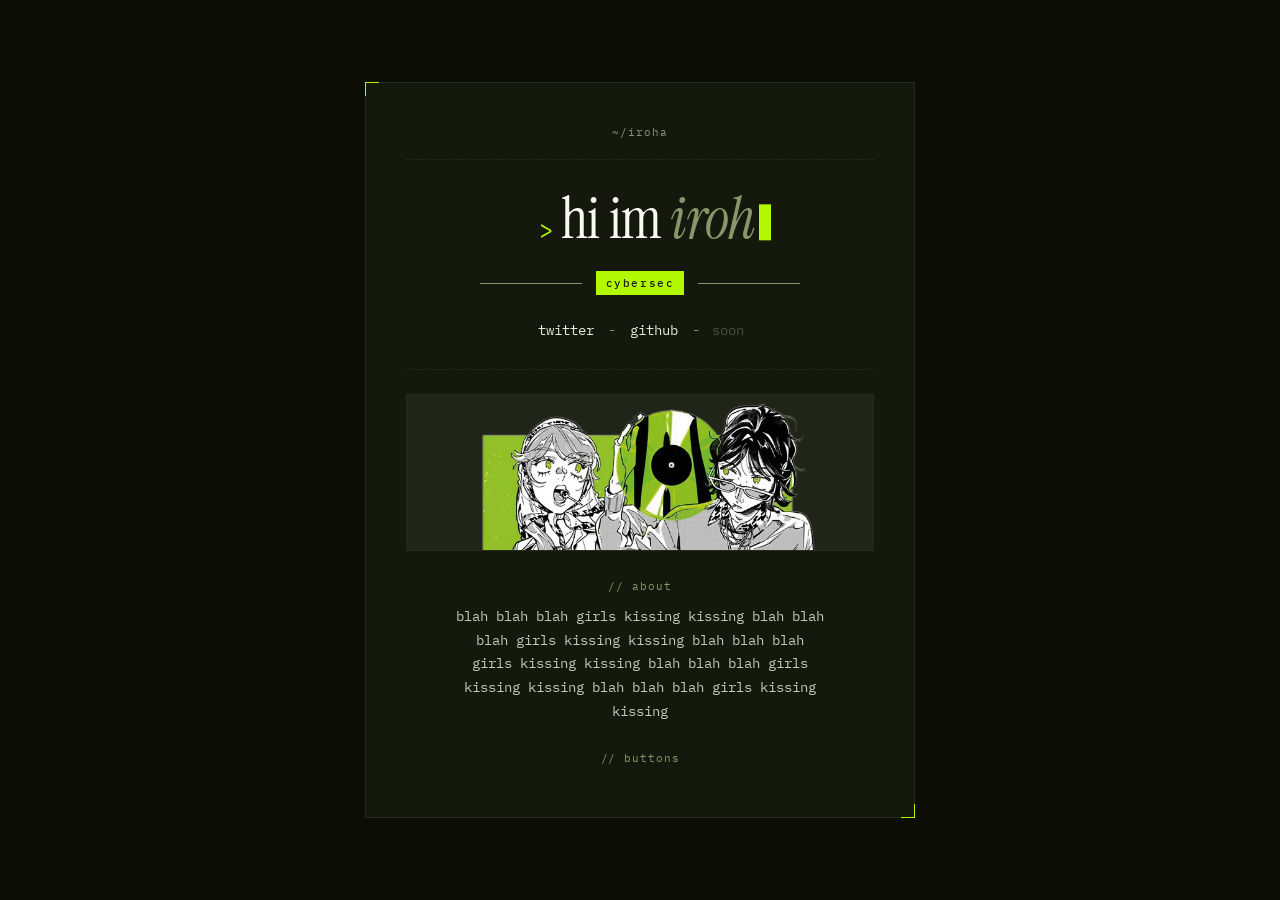
==== index.html @ 2f1595a5 "Add files via upload" ====
<!DOCTYPE html>
<html lang="en">
<head>
  <meta charset="UTF-8" />
  <meta name="viewport" content="width=device-width, initial-scale=1.0" />
  <title>iroha</title>
  <meta name="description" content="hi" />
  <link rel="preconnect" href="https://fonts.googleapis.com" />
  <link rel="preconnect" href="https://fonts.gstatic.com" crossorigin />
  <link
    href="https://fonts.googleapis.com/css2?family=IBM+Plex+Mono:ital,wght@0,400;0,500;1,400&family=Instrument+Serif:ital@0;1&display=swap"
    rel="stylesheet"
  />
  <link rel="stylesheet" href="styles.css" />
</head>
<body>
  <main class="card">
    <div class="card__frame" aria-hidden="true"></div>

    <header class="meta">
      <span>~/iroha</span>
    </header>

    <section class="intro">
      <h1 class="name">
        <span class="prompt" aria-hidden="true">></span> hi im
        <span class="visually-hidden">iroha</span><em class="type" aria-hidden="true"></em><span class="sp" aria-hidden="true"> </span><span class="caret" aria-hidden="true"></span>
      </h1>

      <p class="role">
        <span class="role__line" aria-hidden="true"></span>
        <span class="role__tag">cybersec</span>
        <span class="role__line" aria-hidden="true"></span>
      </p>
    </section>

    <nav class="links" aria-label="Links">
      <a href="https://x.com/ehroha" class="link">twitter</a><span class="sep" aria-hidden="true">-</span>
      <a href="https://github.com/iroha-sys" class="link">github</a><span class="sep" aria-hidden="true">-</span>
      <a href="" class="link-off">soon</a>
    </nav>

    <figure class="banner">
      <img src="babnner.png" width="1500" height="500" alt="banner">
    </figure>

    <section class="desc">
      <p class="desc__label">// about</p>
      <p class="desc__body">
        blah blah blah girls kissing kissing blah blah blah girls kissing kissing blah blah blah girls kissing kissing blah blah blah girls kissing kissing blah blah blah girls kissing kissing
      </p>
    </section>

    <section class="buttons">
      <p class="buttons__label">// buttons</p>

      <div class="buttons__list" aria-label="Buttons">
        <!-- add buttons here ok -->

      </div>
    </section>
  </main>

  <script>
    (function () {
      var targey = document.querySelector(".type");
      var spaceeee = document.querySelector(".sp");
      var name = "iroha";

      function fancydancymagictype() {
        return 300 + (Math.random() * 2 - 1) * 100;
      }

      // reduced motion i think
      var reduce = window.matchMedia("(prefers-reduced-motion: reduce)").matches;

      if (!targey) return;

      function showSpace() {
        if (spaceeee) spaceeee.style.display = "";
      }

      if (reduce) {
        targey.textContent = name;
        showSpace();
        return;
      }

      if (spaceeee) spaceeee.style.display = "none";

      var i = 0;
      (function type() {
        if (i < name.length) {
          i += 1;
          targey.textContent = name.slice(0, i);
          setTimeout(type, fancydancymagictype());
        } else {
          setTimeout(showSpace, fancydancymagictype());
        }
      })();
    })();
  </script>
</body>
</html>
---- styles.css ----
:root {
  --lime: #b2f802;
  --olive: #89966a;
  --cream: #f8fbef;
  --ink: #1a1d0e;

  --bg: #0c0e06;
  --panel: #15180c;
  --line: rgba(248, 251, 239, 0.08);
  --text: #e6ead8;
  --muted: #8d937a;

  --mono: "IBM Plex Mono", ui-monospace, "Cascadia Code", Consolas, monospace;
  --serif: "Instrument Serif", "Iowan Old Style", Georgia, serif;
}

*,
*::before,
*::after {
  box-sizing: border-box;
}

html {
  height: 100%;

  /* scrollbar */
  scrollbar-width: thin;
  scrollbar-color: var(--olive) var(--bg);
}

body {
  margin: 0;
  min-height: 100%;
  display: flex;
  flex-direction: column;
  align-items: center;
  padding: clamp(20px, 5vw, 64px);

  background: var(--bg);
  color: var(--text);
  font-family: var(--mono);
  font-size: 14px;
  line-height: 1.65;
  -webkit-font-smoothing: antialiased;
  overflow-x: hidden;
}

/* card shit here */
.card {
  position: relative;
  box-sizing: border-box;
  width: 100%;
  /* 5 badges + gaps + side padding, but never wider than the screen */
  max-width: calc(5 * 88px + 4 * 6px + 6px + 2 * clamp(18px, 4vw, 40px));
  /* auto margins centre it vertically without clipping the top when the
     card is taller than the screen (flex centring would cut it off) */
  margin: auto 0;
  padding: clamp(18px, 4vw, 40px);
  text-align: center;
  background: var(--panel);
  border: 1px solid var(--line);
}

.card__frame {
  position: absolute;
  inset: -1px;
  pointer-events: none;
  background:
    linear-gradient(var(--lime), var(--lime)) top left / 14px 1px no-repeat,
    linear-gradient(var(--lime), var(--lime)) top left / 1px 14px no-repeat,
    linear-gradient(var(--lime), var(--lime)) bottom right / 14px 1px no-repeat,
    linear-gradient(var(--lime), var(--lime)) bottom right / 1px 14px no-repeat;
}

/* meta */
.meta {
  display: flex;
  justify-content: center;
  align-items: center;
  font-size: 11px;
  letter-spacing: 0.08em;
  color: var(--muted);
  padding-bottom: 18px;
  border-bottom: 1px dashed var(--line);
}

/* introoo */
.intro {
  padding: 28px 0 22px;
  text-align: center;
}

.name {
  margin: 0;
  font-family: var(--serif);
  font-weight: 400;
  font-size: clamp(30px, 8vw, 58px);
  line-height: 1.06;
  letter-spacing: -0.015em;
  color: var(--cream);
  text-align: center;
}

.prompt {
  font-family: var(--mono);
  font-size: 0.42em;
  color: var(--lime);
  transform: translateY(-0.15em);
}

/* uhhhh */
.name em {
  font-style: italic;
  color: var(--olive);
  white-space: pre;
}

.caret {
  display: inline-block;
  width: 0.2em;
  height: 0.62em;
  /* thanks claude for helping me finetune these margins <3 */
  margin-left: 0.06em;
  margin-right: -0.51em; 
  background: var(--lime);
  transform: translateY(0.04em);
  animation: blink 1.1s steps(1) infinite;
}

.sp {
  white-space: pre;
}

/* yes */
.visually-hidden {
  position: absolute;
  width: 1px;
  height: 1px;
  margin: -1px;
  padding: 0;
  overflow: hidden;
  clip: rect(0 0 0 0);
  white-space: nowrap;
  border: 0;
}

/* role lines */
.role {
  margin: 22px 0 0;
  display: flex;
  align-items: center;
  justify-content: center;
  gap: 14px;
  max-width: 320px;
  margin-left: auto;
  margin-right: auto;
  font-size: 12.5px;
}

.role__tag {
  display: inline-block;
  padding: 3px 10px;
  color: var(--ink);
  background: var(--lime);
  font-weight: 500;
  letter-spacing: 0.14em;
  font-size: 11px;
}

.role__line {
  flex: 1;
  min-width: 24px;
  height: 1px;
  background: var(--olive);
}

.role__sub {
  color: var(--muted);
  font-style: italic;
  font-size: 12.5px;
}

/* links/navbar */
.links {
  display: flex;
  flex-wrap: wrap;
  align-items: center;
  justify-content: center;
  gap: 10px 12px;
  padding-bottom: 24px;
  /* border-top: 1px dashed var(--line); */
  border-bottom: 1px dashed var(--line);
}

.link {
  position: relative;
  color: var(--text);
  text-decoration: none;
  font-size: 14px;
  padding: 2px;
  transition: color 0.18s ease;
}

.link::before {
  content: "";
  position: absolute;
  left: 2px;
  bottom: 0;
  height: 1px;
  width: 0;
  background: var(--lime);
  transition: width 0.25s ease;
}

.link:hover,
.link:focus-visible {
  color: var(--lime);
  outline: none;
}

.link:hover::before,
.link:focus-visible::before {
  width: calc(100% - 4px);
}

.sep {
  color: var(--olive);
  user-select: none;
}

.link-off {
  color: var(--muted);
  opacity: 0.45;
  text-decoration: none;
  cursor: not-allowed;
  pointer-events: none;
}

.link-off::before {
  display: none;
}

.link-off:hover,
.link-off:focus-visible {
  color: var(--muted);
  outline: none;
}

/* banner image */
.banner {
  margin: 24px 0 0;
  border: 1px solid var(--line);
  line-height: 0;
}

.banner img {
  display: block;
  width: 100%;
  height: auto;
  aspect-ratio: 3 / 1;
  object-fit: cover;
}

/* main shit */
.desc {
  padding-top: 26px;
  text-align: center;
}

.desc__label {
  margin: 0 0 10px;
  font-size: 11px;
  letter-spacing: 0.08em;
  color: var(--olive);
}

.desc__body {
  margin: 0 auto;
  max-width: 46ch;
  color: #c6cbb6;
  font-size: 13.5px;
  line-height: 1.75;
}

/* 88x31 thingies */
.buttons {
  padding-top: 26px;
  text-align: center;
}

.buttons__label {
  margin: 0 0 10px;
  font-size: 11px;
  letter-spacing: 0.08em;
  color: var(--olive);
}

.buttons__list {
  display: flex;
  flex-wrap: wrap;
  gap: 6px;
  justify-content: center;
}

.badge {
  display: block;
  flex: 0 0 auto;
  width: 88px;
  height: 31px;
  line-height: 0;
  text-decoration: none;
}

.badge svg,
.badge img {
  display: block;
  width: 88px;
  height: 31px;
  image-rendering: pixelated;
  border: 0;
}

.badge:hover,
.badge:focus-visible {
  outline: 1px solid var(--lime);
  outline-offset: 1px;
}

/* blink blink */
@keyframes blink {
  0%, 55% {
    opacity: 1;
  }
  56%, 100% {
    opacity: 0;
  }
}

@media (prefers-reduced-motion: reduce) {
  .caret {
    animation: none;
  }
  .link,
  .link::before {
    transition: none;
  }
}

/* tiny devices */
@media (max-width: 480px) {
  .meta {
    font-size: 10px;
  }
}
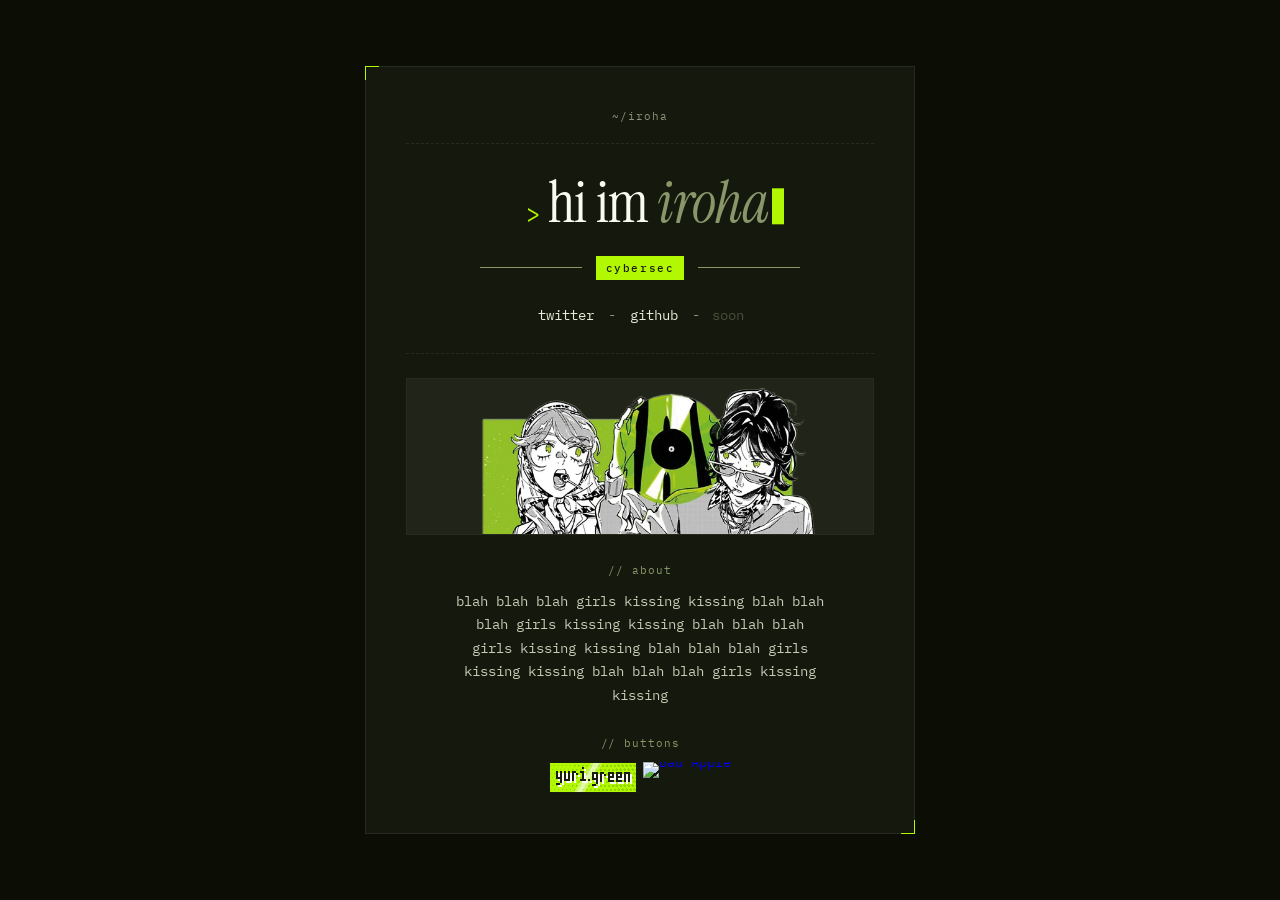
==== commit fe8ba552: "deploy" ====
--- a/index.html
+++ b/index.html
@@ -55,8 +55,9 @@
       <p class="buttons__label">// buttons</p>
 
       <div class="buttons__list" aria-label="Buttons">
+        <a class="badge" href="#" role="button" title="click to copy my button" data-copy="<a href=&quot;https://yuri.green&quot;><img src=&quot;https://yuri.green/buttons/88x31.gif&quot; width=&quot;88&quot; height=&quot;31&quot;  style=&quot;image-rendering: pixelated;&quot; alt=&quot;iroha&quot;></a>" onclick="navigator.clipboard.writeText(this.dataset.copy).then(()=>{this.title='copied!';this.style.outline='1px solid #b2f802';setTimeout(()=>{this.title='click to copy my button';this.style.outline=''},1200)});return false"><img src="/buttons/88x31.gif" width="88" height="31" style="image-rendering: pixelated;" alt="iroha"></a>
         <!-- add buttons here ok -->
-
+        <a class="badge" href="https://yuri.green/badapple"><img src="https://yuri.green/buttons/iroha_bad_apple.gif" width="88" height="31" style="image-rendering: pixelated;" alt="Bad Apple"></a>
       </div>
     </section>
   </main>
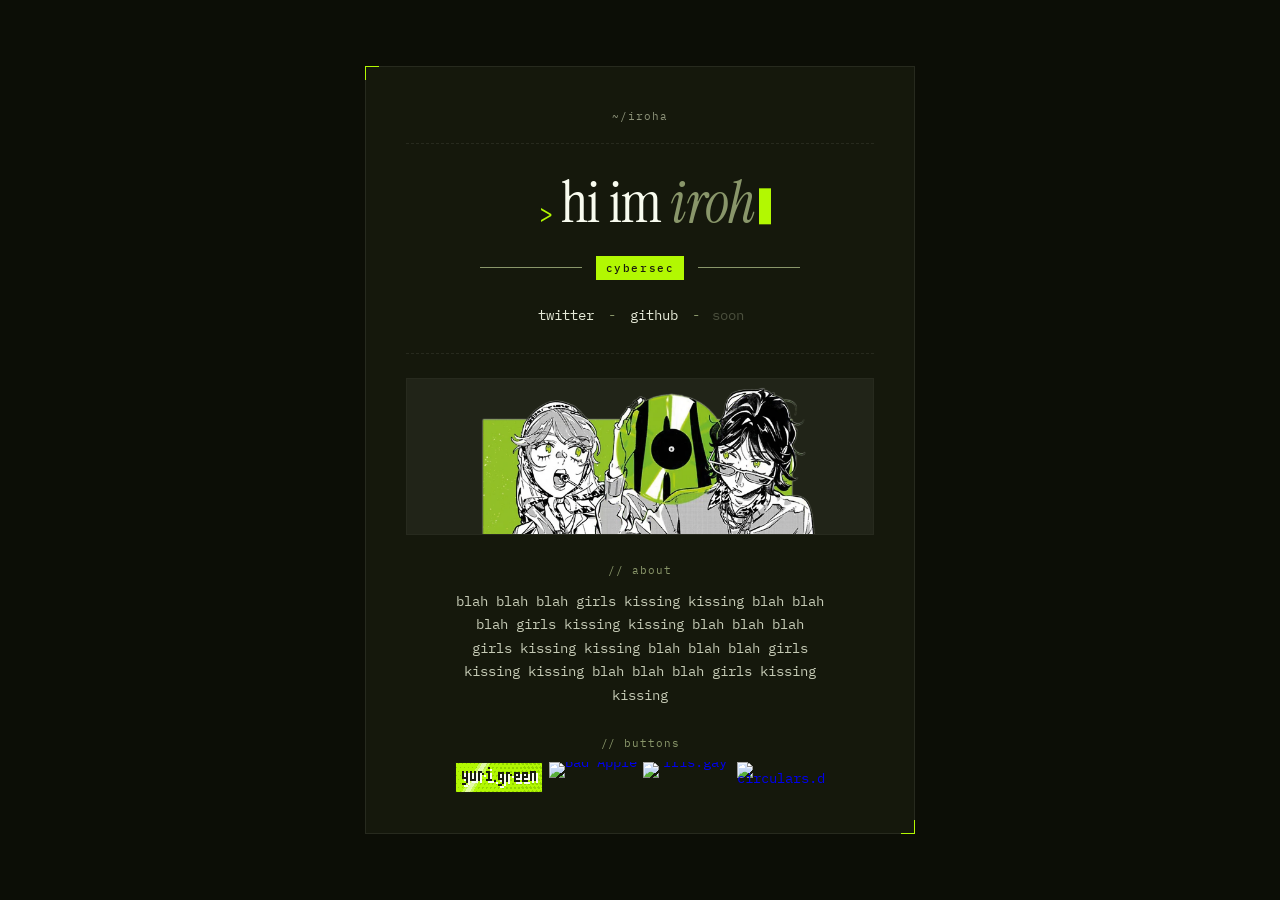
==== commit 20deb8dd: "add moar buttons :P" ====
--- a/index.html
+++ b/index.html
@@ -58,6 +58,8 @@
         <a class="badge" href="#" role="button" title="click to copy my button" data-copy="<a href=&quot;https://yuri.green&quot;><img src=&quot;https://yuri.green/buttons/88x31.gif&quot; width=&quot;88&quot; height=&quot;31&quot;  style=&quot;image-rendering: pixelated;&quot; alt=&quot;iroha&quot;></a>" onclick="navigator.clipboard.writeText(this.dataset.copy).then(()=>{this.title='copied!';this.style.outline='1px solid #b2f802';setTimeout(()=>{this.title='click to copy my button';this.style.outline=''},1200)});return false"><img src="/buttons/88x31.gif" width="88" height="31" style="image-rendering: pixelated;" alt="iroha"></a>
         <!-- add buttons here ok -->
         <a class="badge" href="https://yuri.green/badapple"><img src="https://yuri.green/buttons/iroha_bad_apple.gif" width="88" height="31" style="image-rendering: pixelated;" alt="Bad Apple"></a>
+        <a class="badge" href="https://iris.gay/"><img src="https://iris.gay/images/88x31/eye.png" width="88" height="31" style="image-rendering: pixelated;" alt="Iris.gay"></a>
+        <a class="badge" href="https://circulars.dev"><img src="/circular-88x31.gif" alt="circulars.dev" title="circulars.dev" style="image-rendering: pixelated;" width="88" height="31"></a>
       </div>
     </section>
   </main>
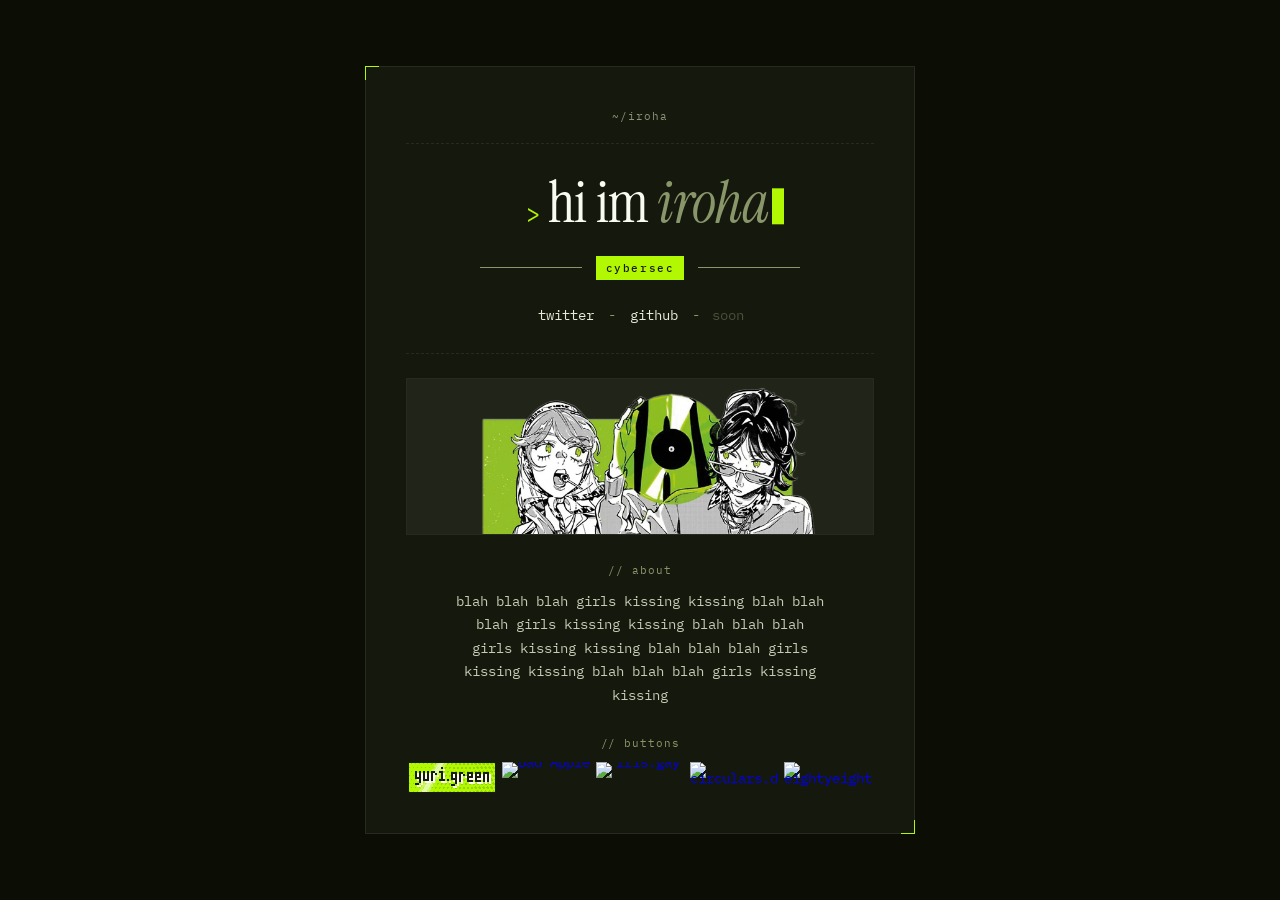
==== commit f4687b87: "hihi" ====
--- a/index.html
+++ b/index.html
@@ -59,7 +59,8 @@
         <!-- add buttons here ok -->
         <a class="badge" href="https://yuri.green/badapple"><img src="https://yuri.green/buttons/iroha_bad_apple.gif" width="88" height="31" style="image-rendering: pixelated;" alt="Bad Apple"></a>
         <a class="badge" href="https://iris.gay/"><img src="https://iris.gay/images/88x31/eye.png" width="88" height="31" style="image-rendering: pixelated;" alt="Iris.gay"></a>
-        <a class="badge" href="https://circulars.dev"><img src="/circular-88x31.gif" alt="circulars.dev" title="circulars.dev" style="image-rendering: pixelated;" width="88" height="31"></a>
+        <a class="badge" href="https://circulars.dev"><img src="https://circulars.dev/circular-88x31.gif" alt="circulars.dev" style="image-rendering: pixelated;" width="88" height="31"></a>
+        <a class="badge" href="https://eightyeightthirty.one/"><img src="https://eightyeightthirty.one/88x31.png" width="88" height="31" style="image-rendering: pixelated;" alt="eightyeightthirty.one"></a>
       </div>
     </section>
   </main>
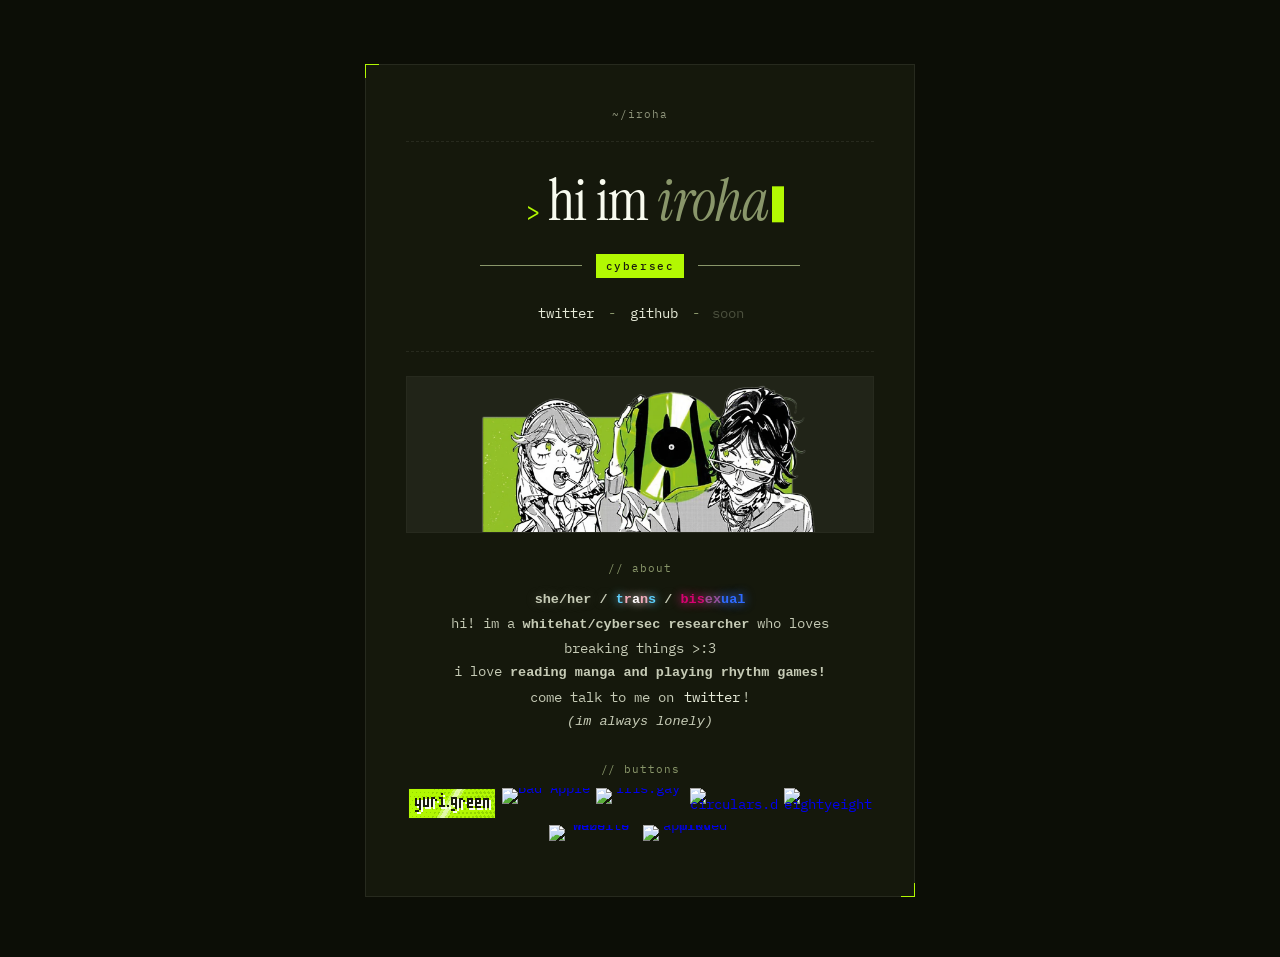
==== commit cf82b96c: "add music" ====
--- a/index.html
+++ b/index.html
@@ -47,8 +47,29 @@
     <section class="desc">
       <p class="desc__label">// about</p>
       <p class="desc__body">
-        blah blah blah girls kissing kissing blah blah blah girls kissing kissing blah blah blah girls kissing kissing blah blah blah girls kissing kissing blah blah blah girls kissing kissing
+        <b class="flags">she/her / <span class="w--trans"><span>t</span><span>r</span><span>a</span><span>n</span><span>s</span></span> / <span class="w--bi"><span>bis</span><span>ex</span><span>ual</span></span></b><br>
+        hi! im a <b>whitehat/cybersec researcher</b> who loves breaking things >:3<br>
+        i love <b>reading manga and playing rhythm games!</b><br>come talk to me on <a href="https://x.com/ehroha" class="link">twitter</a>!<br>
+        <i>(im always lonely)</i>
       </p>
+    </section>
+
+    <section class="now" id="now" aria-label="Now playing" hidden>
+      <p class="now__label" id="now-label">// now playing</p>
+
+      <div class="now__player" id="now-player">
+        <img class="now__art" id="now-art" alt="" width="44" height="44" loading="lazy" />
+        <div class="now__info">
+          <a class="now__title" id="now-title" target="_blank" rel="noopener"></a>
+          <span class="now__artist" id="now-artist"></span>
+          <span class="now__bar" aria-hidden="true"><span class="now__fill" id="now-fill"></span></span>
+        </div>
+      </div>
+
+      <details class="now__hist" id="now-hist" hidden>
+        <summary>history</summary>
+        <ol class="now__list" id="now-list"></ol>
+      </details>
     </section>
 
     <section class="buttons">
@@ -61,6 +82,9 @@
         <a class="badge" href="https://iris.gay/"><img src="https://iris.gay/images/88x31/eye.png" width="88" height="31" style="image-rendering: pixelated;" alt="Iris.gay"></a>
         <a class="badge" href="https://circulars.dev"><img src="https://circulars.dev/circular-88x31.gif" alt="circulars.dev" style="image-rendering: pixelated;" width="88" height="31"></a>
         <a class="badge" href="https://eightyeightthirty.one/"><img src="https://eightyeightthirty.one/88x31.png" width="88" height="31" style="image-rendering: pixelated;" alt="eightyeightthirty.one"></a>
+        <a class="badge" href="https://qwq.sh"><img src="https://qwq.sh/88x31/hazelcaffe.png" style="image-rendering: pixelated;" width="88" height="31" alt="Hazel's website"></a>
+        <a class="badge" href="https://en.wikipedia.org/wiki/Hatsune_Miku"><img src="https://yuri.green/buttons/miku.gif" width="88" height="31" style="image-rendering: pixelated;" alt="miku approved"></a>
+        
       </div>
     </section>
   </main>
@@ -104,5 +128,146 @@
       })();
     })();
   </script>
+
+  <script>
+    // now playing — polls naviapi every 15s, shows the last played track
+    // when nothing is playing, and puts the earlier tracks in a dropdown.
+    (function () {
+      var API = "https://stats.yuri.green/v1/now-playing";
+      var POLL_MS = 15000;
+
+      var root = document.getElementById("now");
+      if (!root) return;
+
+      var label = document.getElementById("now-label");
+      var player = document.getElementById("now-player");
+      var art = document.getElementById("now-art");
+      var title = document.getElementById("now-title");
+      var artist = document.getElementById("now-artist");
+      var fill = document.getElementById("now-fill");
+      var hist = document.getElementById("now-hist");
+      var list = document.getElementById("now-list");
+
+      var etag = null;
+      var state = null;
+
+      // the track shown in the player: the current one, or the newest scrobble
+      function current() {
+        if (!state) return null;
+        if (state.playing && state.track) return { track: state.track, idle: false };
+        if (state.recent && state.recent.length) return { track: state.recent[0], idle: true };
+        return null;
+      }
+
+      function render() {
+        var main = current();
+        if (!main) {
+          root.hidden = true;
+          return;
+        }
+        root.hidden = false;
+
+        var t = main.track;
+        player.classList.toggle("now__player--idle", main.idle);
+        label.textContent = main.idle ? "// last played" : "// now playing";
+
+        if (art.getAttribute("src") !== t.artwork) art.src = t.artwork;
+        art.alt = t.album ? t.album + " cover" : "";
+
+        title.textContent = t.title;
+        if (t.url) {
+          title.href = t.url;
+          title.target = "_blank";
+          title.rel = "noopener";
+        } else {
+          title.removeAttribute("href");
+        }
+        artist.textContent = t.artist;
+
+        renderHistory(main);
+        tick();
+      }
+
+      function renderHistory(main) {
+        var items = state.recent ? state.recent.slice() : [];
+
+        // the entry already shown in the player doesn't belong in the list
+        var skip = main.track;
+        items = items.filter(function (item) {
+          return !(item.title === skip.title && item.artist === skip.artist);
+        });
+
+        hist.hidden = items.length === 0;
+
+        list.replaceChildren.apply(
+          list,
+          items.map(function (item) {
+            var li = document.createElement("li");
+
+            var img = document.createElement("img");
+            img.src = item.artwork;
+            img.alt = "";
+            img.width = 28;
+            img.height = 28;
+            img.loading = "lazy";
+
+            var box = document.createElement("div");
+            box.className = "now__li";
+
+            var a = document.createElement("a");
+            a.className = "now__li-title";
+            a.textContent = item.title;
+            if (item.url) {
+              a.href = item.url;
+              a.target = "_blank";
+              a.rel = "noopener";
+            }
+
+            var s = document.createElement("span");
+            s.className = "now__li-artist";
+            s.textContent = item.artist;
+
+            box.append(a, s);
+            li.append(img, box);
+            return li;
+          })
+        );
+      }
+
+      // progress is a snapshot, so tick it locally from startedAt
+      function tick() {
+        var main = current();
+        var t = main && !main.idle ? main.track : null;
+        if (!t || !t.startedAt || !t.duration) {
+          fill.style.width = "0%";
+          return;
+        }
+        var elapsed = (Date.now() - Date.parse(t.startedAt)) / 1000;
+        var pct = Math.min(100, Math.max(0, (elapsed / t.duration) * 100));
+        fill.style.width = pct + "%";
+      }
+
+      async function poll() {
+        if (document.hidden) return;
+        try {
+          var res = await fetch(API, {
+            headers: etag ? { "If-None-Match": etag } : {},
+          });
+          if (res.status === 304) return;
+          if (!res.ok) return;
+          etag = res.headers.get("ETag");
+          state = await res.json();
+          render();
+        } catch (e) {
+          // keep whatever is on screen; the next poll will try again
+        }
+      }
+
+      setInterval(tick, 1000);
+      setInterval(poll, POLL_MS);
+      document.addEventListener("visibilitychange", poll);
+      poll();
+    })();
+  </script>
 </body>
 </html>
--- a/styles.css
+++ b/styles.css
@@ -276,10 +276,237 @@
 
 .desc__body {
   margin: 0 auto;
-  max-width: 46ch;
+  max-width: 50ch;
   color: #c6cbb6;
   font-size: 13.5px;
   line-height: 1.75;
+}
+
+/* pride flags, one solid colour per character (or per group) instead of a
+   gradient — wrap the word and colour the children by position.
+   trans: t / r / a / n / s   ·   bi: bis / ex / ual */
+.w--trans > span:nth-child(1) { color: #5bcefa; }
+.w--trans > span:nth-child(2) { color: #f5a9b8; }
+.w--trans > span:nth-child(3) { color: #ffffff; }
+.w--trans > span:nth-child(4) { color: #f5a9b8; }
+.w--trans > span:nth-child(5) { color: #5bcefa; }
+
+.w--bi > span:nth-child(1) { color: #d60270; }
+.w--bi > span:nth-child(2) { color: #9b4f96; }
+.w--bi > span:nth-child(3) { color: #0038a8; }
+
+/* glow so the flag colours stay readable on the dark card.
+   each character glows in its own colour, with a faint cream halo behind */
+.flags {
+  text-shadow: 0 0 12px rgba(248, 251, 239, 0.25);
+}
+
+.w--trans > span,
+.w--bi > span {
+  text-shadow:
+    0 0 10px currentColor,
+    0 0 12px rgba(248, 251, 239, 0.22);
+}
+
+/* the bi blue is the darkest of the lot, so it needs a brighter halo than
+   its own fill (and a lifted fill) to stay legible */
+.w--bi > span:nth-child(3) {
+  color: #2f6bff;
+  text-shadow:
+    0 0 10px rgba(47, 107, 255, 0.85),
+    0 0 14px rgba(120, 160, 255, 0.45);
+}
+
+/* now playing widget */
+.now {
+  padding-top: 26px;
+  text-align: center;
+}
+
+.now[hidden] {
+  display: none;
+}
+
+.now__label {
+  margin: 0 0 10px;
+  font-size: 11px;
+  letter-spacing: 0.08em;
+  color: var(--olive);
+}
+
+.now__player {
+  display: flex;
+  align-items: center;
+  gap: 10px;
+  padding: 8px;
+  text-align: left;
+  border: 1px solid var(--line);
+  background: rgba(248, 251, 239, 0.03);
+}
+
+.now__art {
+  flex: 0 0 auto;
+  display: block;
+  width: 44px;
+  height: 44px;
+  object-fit: cover;
+  border: 1px solid var(--line);
+  background: rgba(248, 251, 239, 0.06);
+}
+
+.now__info {
+  flex: 1;
+  min-width: 0;
+}
+
+.now__title,
+.now__artist {
+  display: block;
+  overflow: hidden;
+  white-space: nowrap;
+  text-overflow: ellipsis;
+}
+
+.now__title {
+  font-size: 12.5px;
+  color: var(--cream);
+  text-decoration: none;
+}
+
+.now__title:hover,
+.now__title:focus-visible {
+  color: var(--lime);
+  outline: none;
+}
+
+.now__artist {
+  font-size: 11px;
+  color: var(--muted);
+}
+
+.now__bar {
+  display: block;
+  margin-top: 7px;
+  height: 2px;
+  background: rgba(248, 251, 239, 0.12);
+}
+
+.now__fill {
+  display: block;
+  width: 0;
+  height: 100%;
+  background: var(--lime);
+}
+
+/* nothing playing: the newest scrobble, dimmed */
+.now__player--idle .now__art {
+  opacity: 0.55;
+}
+
+.now__player--idle .now__title {
+  color: var(--muted);
+}
+
+.now__player--idle .now__bar {
+  display: none;
+}
+
+/* history dropdown */
+.now__hist {
+  margin-top: 8px;
+  text-align: left;
+}
+
+.now__hist[hidden] {
+  display: none;
+}
+
+.now__hist > summary {
+  display: inline-flex;
+  align-items: center;
+  gap: 6px;
+  padding: 3px 0;
+  list-style: none;
+  cursor: pointer;
+  font-size: 11px;
+  letter-spacing: 0.06em;
+  color: var(--olive);
+}
+
+.now__hist > summary::-webkit-details-marker {
+  display: none;
+}
+
+.now__hist > summary::before {
+  content: "▸";
+  color: var(--lime);
+  font-size: 10px;
+}
+
+.now__hist[open] > summary::before {
+  content: "▾";
+}
+
+.now__hist > summary:hover,
+.now__hist > summary:focus-visible {
+  color: var(--text);
+  outline: none;
+}
+
+.now__list {
+  margin: 6px 0 0;
+  padding: 0;
+  list-style: none;
+  border: 1px solid var(--line);
+  background: rgba(248, 251, 239, 0.02);
+}
+
+.now__list li {
+  display: flex;
+  align-items: center;
+  gap: 8px;
+  padding: 6px 8px;
+}
+
+.now__list li + li {
+  border-top: 1px dashed var(--line);
+}
+
+.now__list img {
+  flex: 0 0 auto;
+  display: block;
+  width: 28px;
+  height: 28px;
+  object-fit: cover;
+  border: 1px solid var(--line);
+  background: rgba(248, 251, 239, 0.06);
+}
+
+.now__li {
+  min-width: 0;
+}
+
+.now__li-title,
+.now__li-artist {
+  display: block;
+  overflow: hidden;
+  white-space: nowrap;
+  text-overflow: ellipsis;
+}
+
+.now__li-title {
+  font-size: 11.5px;
+  color: var(--text);
+  text-decoration: none;
+}
+
+.now__li-title:hover {
+  color: var(--lime);
+}
+
+.now__li-artist {
+  font-size: 11px;
+  color: var(--muted);
 }
 
 /* 88x31 thingies */
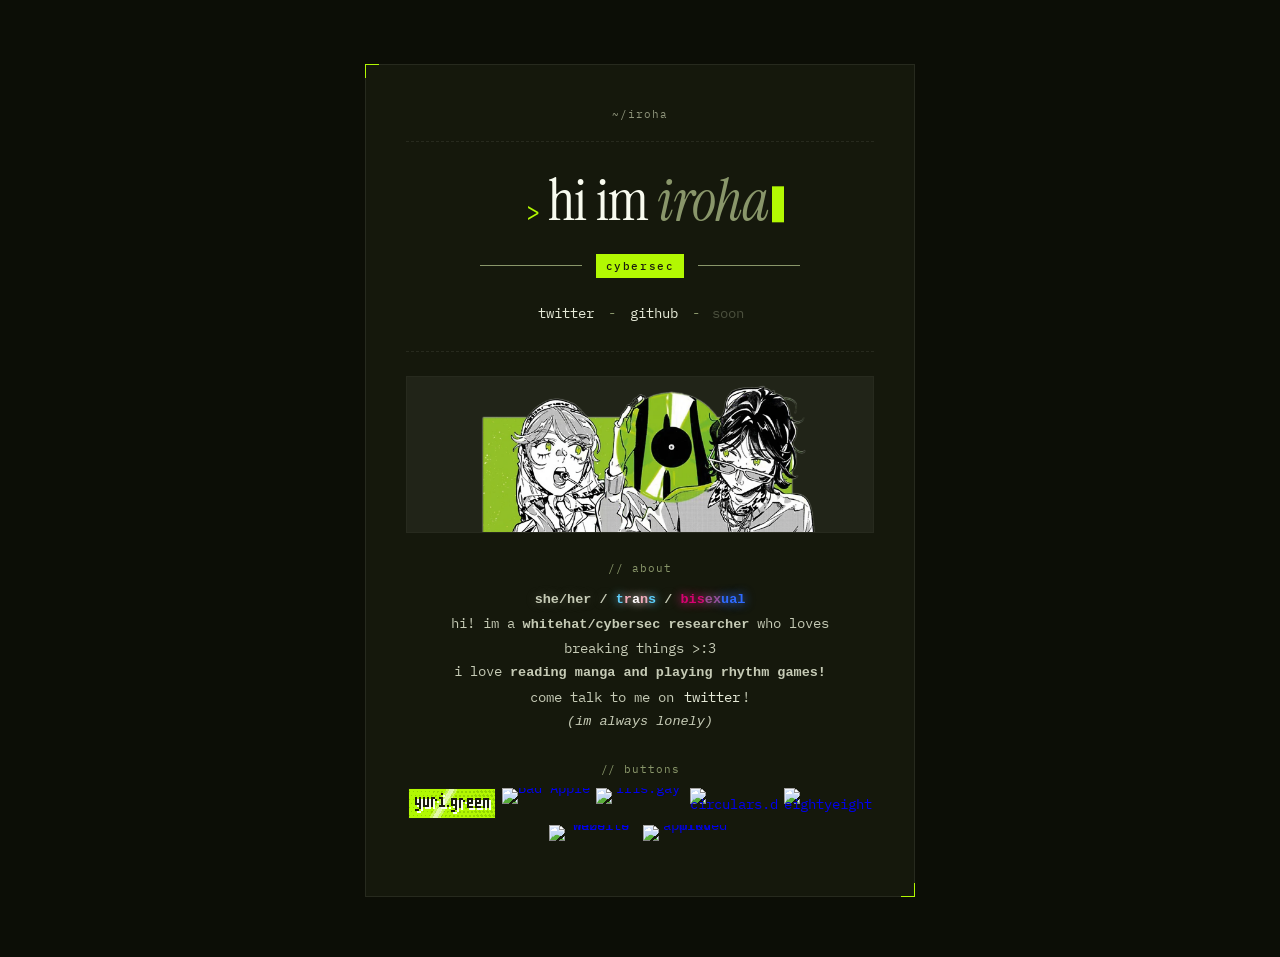
==== commit 0a20f502: "aaaa" ====
--- a/index.html
+++ b/index.html
@@ -62,7 +62,10 @@
         <div class="now__info">
           <a class="now__title" id="now-title" target="_blank" rel="noopener"></a>
           <span class="now__artist" id="now-artist"></span>
-          <span class="now__bar" aria-hidden="true"><span class="now__fill" id="now-fill"></span></span>
+          <div class="now__progress" id="now-progress">
+            <span class="now__bar" aria-hidden="true"><span class="now__fill" id="now-fill"></span></span>
+            <span class="now__time" id="now-time"></span>
+          </div>
         </div>
       </div>
 
@@ -145,6 +148,8 @@
       var title = document.getElementById("now-title");
       var artist = document.getElementById("now-artist");
       var fill = document.getElementById("now-fill");
+      var progress = document.getElementById("now-progress");
+      var timeEl = document.getElementById("now-time");
       var hist = document.getElementById("now-hist");
       var list = document.getElementById("now-list");
 
@@ -234,17 +239,32 @@
         );
       }
 
+      // 219 -> "3:39", 3725 -> "1:02:05"
+      function clock(seconds) {
+        var s = Math.max(0, Math.floor(seconds || 0));
+        var h = Math.floor(s / 3600);
+        var m = Math.floor((s % 3600) / 60);
+        var sec = s % 60;
+        var pad = function (n) {
+          return n < 10 ? "0" + n : "" + n;
+        };
+        return (h ? h + ":" + pad(m) : m) + ":" + pad(sec);
+      }
+
       // progress is a snapshot, so tick it locally from startedAt
       function tick() {
         var main = current();
         var t = main && !main.idle ? main.track : null;
         if (!t || !t.startedAt || !t.duration) {
           fill.style.width = "0%";
+          progress.hidden = true;
           return;
         }
         var elapsed = (Date.now() - Date.parse(t.startedAt)) / 1000;
         var pct = Math.min(100, Math.max(0, (elapsed / t.duration) * 100));
         fill.style.width = pct + "%";
+        timeEl.textContent = clock(Math.min(elapsed, t.duration)) + " / " + clock(t.duration);
+        progress.hidden = false;
       }
 
       async function poll() {
--- a/styles.css
+++ b/styles.css
@@ -384,9 +384,21 @@
   color: var(--muted);
 }
 
+/* progress + elapsed / total */
+.now__progress {
+  display: flex;
+  align-items: center;
+  gap: 8px;
+  margin-top: 7px;
+}
+
+.now__progress[hidden] {
+  display: none;
+}
+
 .now__bar {
   display: block;
-  margin-top: 7px;
+  flex: 1;
   height: 2px;
   background: rgba(248, 251, 239, 0.12);
 }
@@ -398,6 +410,15 @@
   background: var(--lime);
 }
 
+.now__time {
+  flex: 0 0 auto;
+  font-size: 10px;
+  letter-spacing: 0.04em;
+  color: var(--muted);
+  font-variant-numeric: tabular-nums;
+  white-space: nowrap;
+}
+
 /* nothing playing: the newest scrobble, dimmed */
 .now__player--idle .now__art {
   opacity: 0.55;
@@ -407,7 +428,7 @@
   color: var(--muted);
 }
 
-.now__player--idle .now__bar {
+.now__player--idle .now__progress {
   display: none;
 }
 
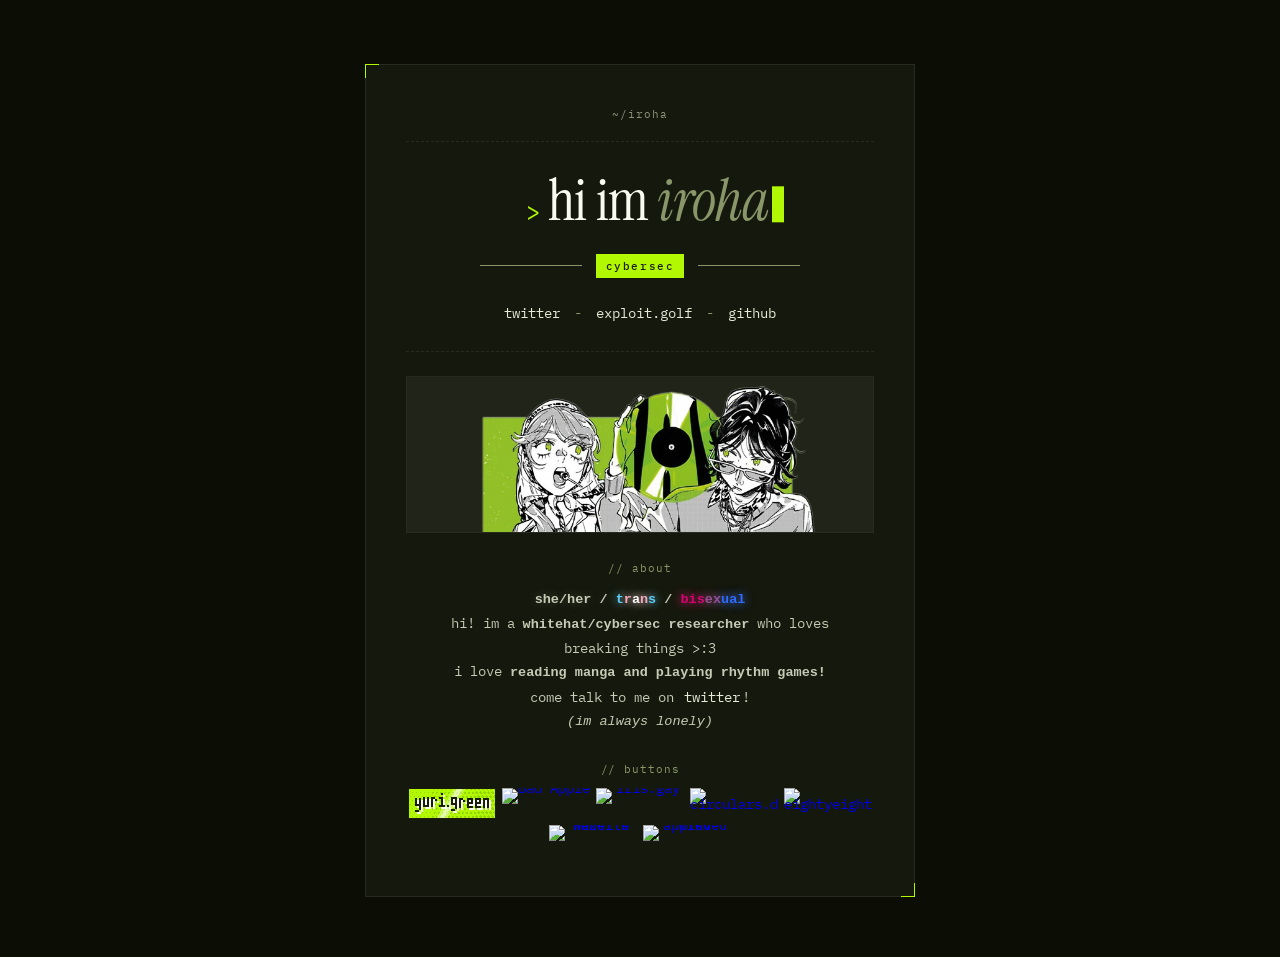
==== commit aff3ed82: "Update index.html" ====
--- a/index.html
+++ b/index.html
@@ -36,8 +36,8 @@
 
     <nav class="links" aria-label="Links">
       <a href="https://x.com/ehroha" class="link">twitter</a><span class="sep" aria-hidden="true">-</span>
-      <a href="https://github.com/iroha-sys" class="link">github</a><span class="sep" aria-hidden="true">-</span>
-      <a href="" class="link-off">soon</a>
+      <a href="https://exploit.golf/iroha" class="link" rel="me">exploit.golf</a><span class="sep" aria-hidden="true">-</span>
+      <a href="https://github.com/iroha-sys" class="link">github</a>
     </nav>
 
     <figure class="banner">
